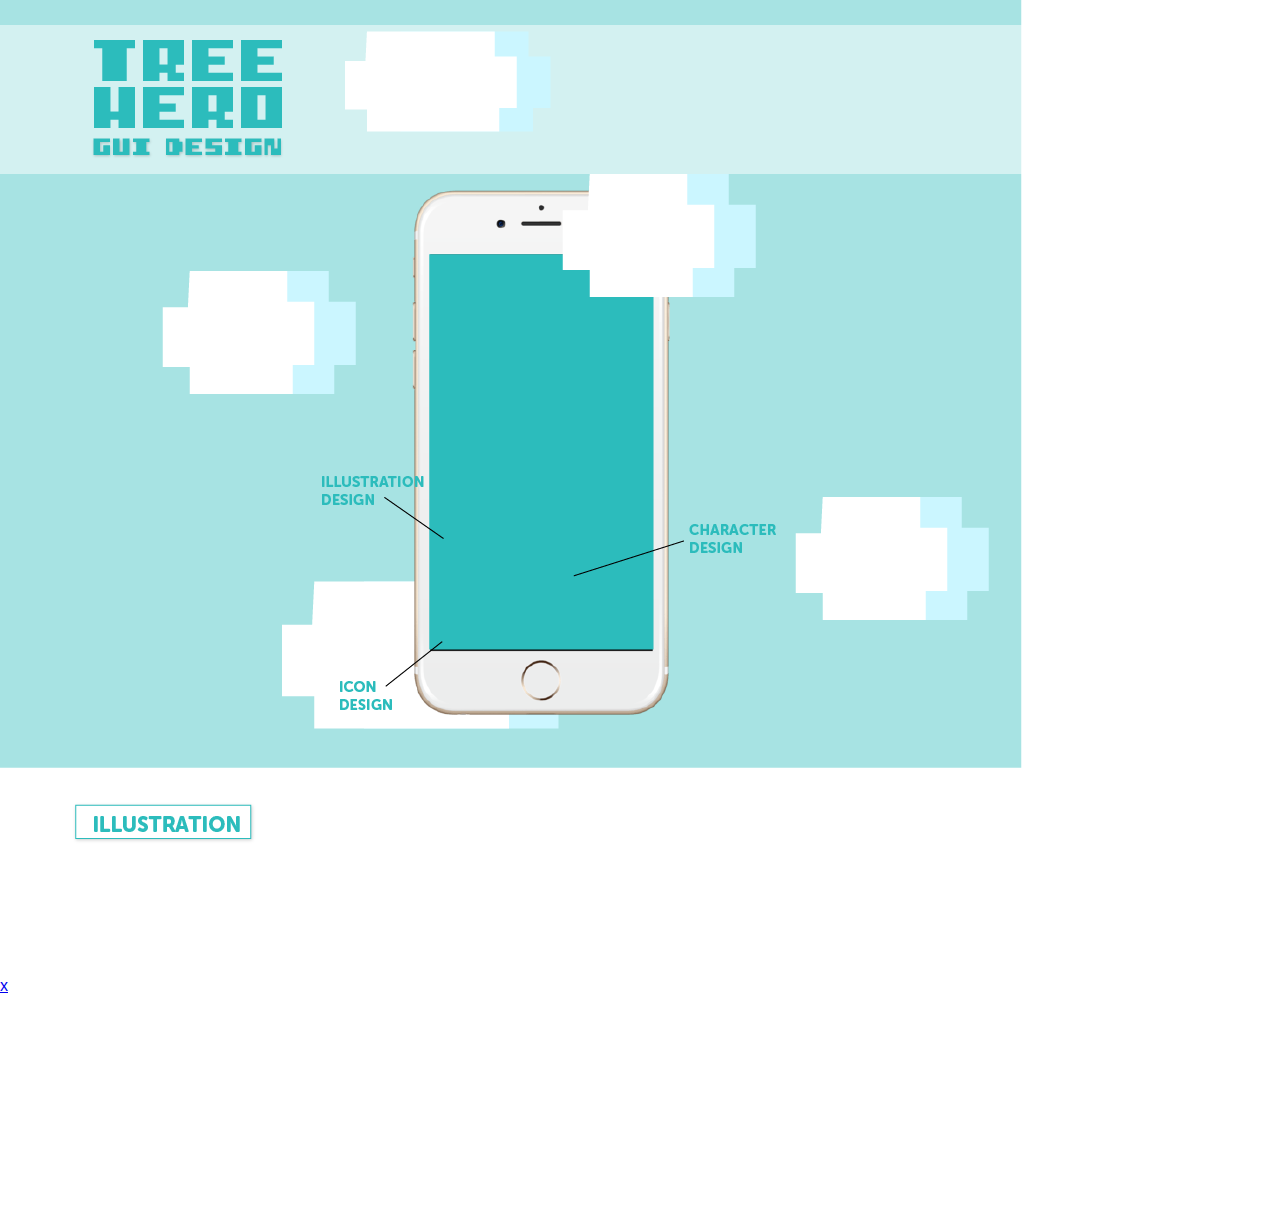
==== design-page.html @ fe79b0dc "first draft" ====
<!doctype html>
<!--[if lt IE 7]>      <html class="no-js lt-ie9 lt-ie8 lt-ie7" lang=""> <![endif]-->
<!--[if IE 7]>         <html class="no-js lt-ie9 lt-ie8" lang=""> <![endif]-->
<!--[if IE 8]>         <html class="no-js lt-ie9" lang=""> <![endif]-->
<!--[if gt IE 8]><!-->
<html class="no-js" lang=""> <!--<![endif]-->
    <head>
        <meta charset="utf-8">
        <meta http-equiv="X-UA-Compatible" content="IE=edge,chrome=1">
        <title>Tree Hero</title>
        <meta name="description" content="">
        <meta name="viewport" content="width=device-width, initial-scale=1">
        <link rel="apple-touch-icon" href="apple-touch-icon.png">

        <link rel="stylesheet" href="css/normalize.min.css">
        <link rel="stylesheet" href="css/main.css">

        <script src="js/vendor/modernizr-2.8.3-respond-1.4.2.min.js"></script>
    </head>
    <body>

      <img id="Image-Maps-Com-image-maps-2017-04-03-190004" src="img/iphone click.png" border="0" width="1024" height="768" orgWidth="1024" orgHeight="768" usemap="#image-maps-2017-04-03-190004" alt="" />
      <map name="image-maps-2017-04-03-190004" id="ImageMapsCom-image-maps-2017-04-03-190004">
      <area  alt="" title="illusDesign" href="#illusDesign" shape="rect" coords="300,450,429,531" style="outline:none;" target="_self"     />
      <area shape="rect" coords="1022,766,1024,768" alt="Image Map" style="outline:none;" title="Image Map" href="http://www.image-maps.com/index.php?aff=mapped_users_0" />
      </map>


      <section class="content-box content-illusDesign" id="illusDesign">
        <a href="#" class="btn-close">x</a>
        <img src="img/illus.png">
      </section>

      <script>window.jQuery || document.write('<script src="js/vendor/jquery-1.11.2.min.js"><\/script>')</script>

    </body>

</html>
---- css/main.css ----
/*! HTML5 Boilerplate v5.0 | MIT License | http://h5bp.com/ */

html {
    color: #222;
    font-size: 1em;
    line-height: 1.4;
}


::-moz-selection {
    background: #b3d4fc;
    text-shadow: none;
}

::selection {
    background: #b3d4fc;
    text-shadow: none;
}

hr {
    display: block;
    height: 1px;
    border: 0;
    border-top: 1px solid #ccc;
    margin: 1em 0;
    padding: 0;
}

audio,
canvas,
iframe,
img,
svg,
video {
    vertical-align: middle;
}

fieldset {
    border: 0;
    margin: 0;
    padding: 0;
}

textarea {
    resize: vertical;
}

.browserupgrade {
    margin: 0.2em 0;
    background: #ccc;
    color: #000;
    padding: 0.2em 0;
}


/* ===== Initializr Styles ==================================================
   Author: Jonathan Verrecchia - verekia.com/initializr/responsive-template
   ========================================================================== */

body {
    font: 16px/26px Helvetica, Helvetica Neue, Arial;
}

.wrapper {
    width: 90%;
    margin: 0 5%;
}

/* ===================
    ALL: Orange Theme
   =================== */

.header-container {
    border-bottom: 20px solid #e44d26;
}

.footer-container,
.main aside {
    border-top: 20px solid #e44d26;
}

.header-container,
.footer-container,
.main aside {
    background: #f16529;
}

.title {
    color: white;
}

/* ==============
    MOBILE: Menu
   ============== */

nav ul {
    margin: 0;
    padding: 0;
    list-style-type: none;
}

nav a {
    display: block;
    margin-bottom: 10px;
    padding: 15px 0;

    text-align: center;
    text-decoration: none;
    font-weight: bold;

    color: white;
    background: #e44d26;
}

nav a:hover,
nav a:visited {
    color: white;
}

nav a:hover {
    text-decoration: underline;
}

/* ==============
    MOBILE: Main
   ============== */

.main {
    padding: 30px 0;
}

.main article h1 {
    font-size: 2em;
}

.main aside {
    color: white;
    padding: 0px 5% 10px;
}

.footer-container footer {
    color: white;
    padding: 20px 0;
}

/* ===============
    ALL: IE Fixes
   =============== */

.ie7 .title {
    padding-top: 20px;
}

/* ==========================================================================
   Author's custom styles
   ========================================================================== */



   .over1{
       position:absolute;
       z-index:1;
       bottom:200px;
       right:800px;
   }

   .over2{
       position:absolute;
       z-index:1;
       bottom:200px;
       right:500px;
   }

   .over3{
       position:absolute;
       z-index:1;
       bottom:200px;
       right:200px;
   }











/* ==========================================================================
   Media Queries
   ========================================================================== */

@media only screen and (min-width: 480px) {

/* ====================
    INTERMEDIATE: Menu
   ==================== */

    nav a {
        float: left;
        width: 27%;
        margin: 0 1.7%;
        padding: 25px 2%;
        margin-bottom: 0;
    }

    nav li:first-child a {
        margin-left: 0;
    }

    nav li:last-child a {
        margin-right: 0;
    }

/* ========================
    INTERMEDIATE: IE Fixes
   ======================== */

    nav ul li {
        display: inline;
    }

    .oldie nav a {
        margin: 0 0.7%;
    }
}

@media only screen and (min-width: 768px) {

/* ====================
    WIDE: CSS3 Effects
   ==================== */

    .header-container,
    .main aside {
        -webkit-box-shadow: 0 5px 10px #aaa;
           -moz-box-shadow: 0 5px 10px #aaa;
                box-shadow: 0 5px 10px #aaa;
    }

/* ============
    WIDE: Menu
   ============ */

    .title {
        float: left;
    }

    nav {
        float: right;
        width: 38%;
    }

/* ============
    WIDE: Main
   ============ */

    .main article {
        float: left;
        width: 57%;
    }

    .main aside {
        float: right;
        width: 28%;
    }
}

@media only screen and (min-width: 1140px) {

/* ===============
    Maximal Width
   =============== */

    .wrapper {
        width: 1026px; /* 1140px - 10% for margins */
        margin: 0 auto;
    }
}

/* ==========================================================================
   Helper classes
   ========================================================================== */

.hidden {
    display: none !important;
    visibility: hidden;
}

.visuallyhidden {
    border: 0;
    clip: rect(0 0 0 0);
    height: 1px;
    margin: -1px;
    overflow: hidden;
    padding: 0;
    position: absolute;
    width: 1px;
}

.visuallyhidden.focusable:active,
.visuallyhidden.focusable:focus {
    clip: auto;
    height: auto;
    margin: 0;
    overflow: visible;
    position: static;
    width: auto;
}

.invisible {
    visibility: hidden;
}

.clearfix:before,
.clearfix:after {
    content: " ";
    display: table;
}

.clearfix:after {
    clear: both;
}

.clearfix {
    *zoom: 1;
}

/* ==========================================================================
   Print styles
   ========================================================================== */

@media print {
    *,
    *:before,
    *:after {
        background: transparent !important;
        color: #000 !important;
        box-shadow: none !important;
        text-shadow: none !important;
    }

    a,
    a:visited {
        text-decoration: underline;
    }

    a[href]:after {
        content: " (" attr(href) ")";
    }

    abbr[title]:after {
        content: " (" attr(title) ")";
    }

    a[href^="#"]:after,
    a[href^="javascript:"]:after {
        content: "";
    }

    pre,
    blockquote {
        border: 1px solid #999;
        page-break-inside: avoid;
    }

    thead {
        display: table-header-group;
    }

    tr,
    img {
        page-break-inside: avoid;
    }

    img {
        max-width: 100% !important;
    }

    p,
    h2,
    h3 {
        orphans: 3;
        widows: 3;
    }

    h2,
    h3 {
        page-break-after: avoid;
    }
}
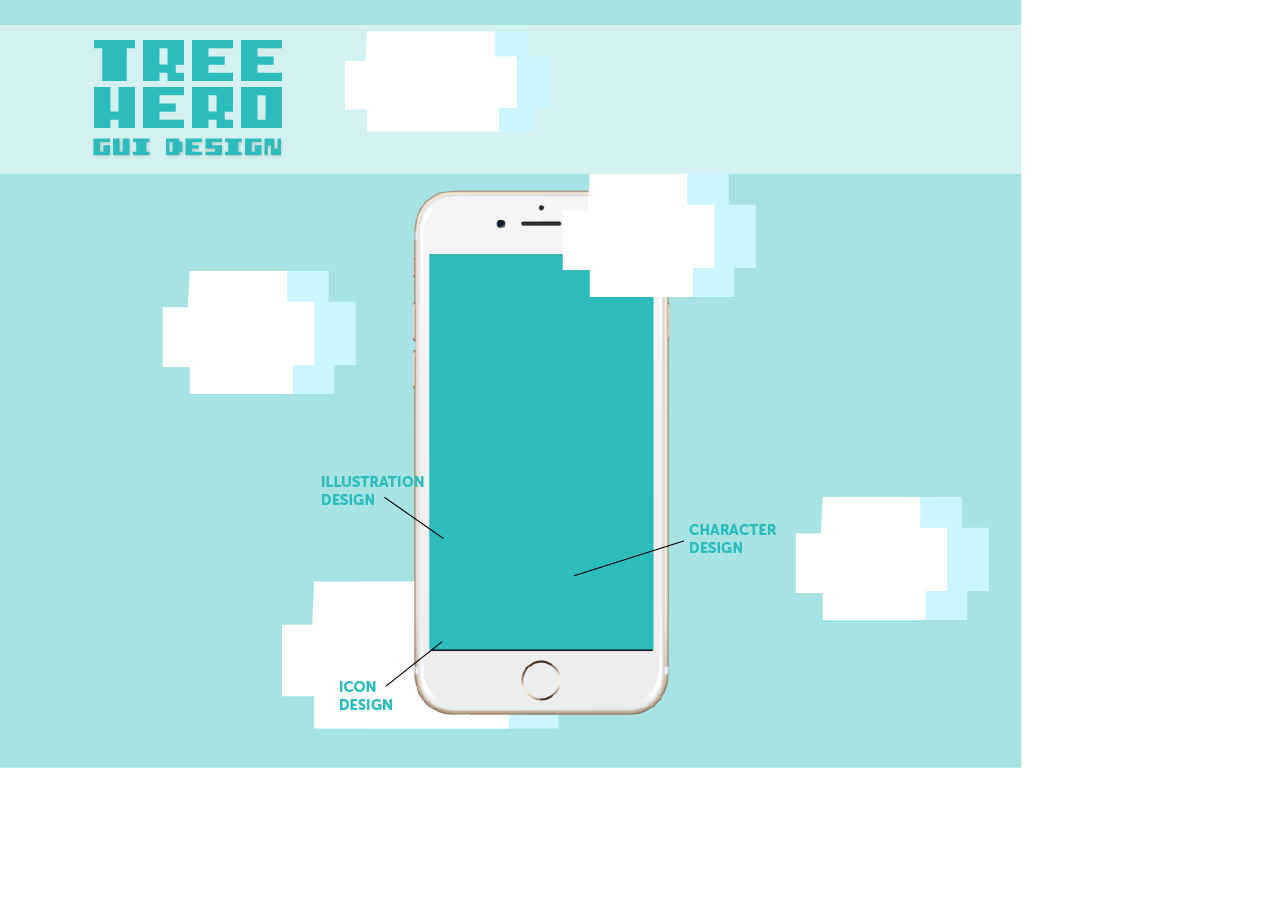
==== commit c11c47a1: "popping up overlays" ====
--- a/design-page.html
+++ b/design-page.html
@@ -20,18 +20,32 @@
     <body>
 
       <img id="Image-Maps-Com-image-maps-2017-04-03-190004" src="img/iphone click.png" border="0" width="1024" height="768" orgWidth="1024" orgHeight="768" usemap="#image-maps-2017-04-03-190004" alt="" />
-      <map name="image-maps-2017-04-03-190004" id="ImageMapsCom-image-maps-2017-04-03-190004">
-      <area  alt="" title="illusDesign" href="#illusDesign" shape="rect" coords="300,450,429,531" style="outline:none;" target="_self"     />
+      <map name="image-maps-2017-04-03-190004" id="ImageMapsCom-image-maps-2017-04-03-190004" class="map-buttons">
+      <area  alt="" title="illusDesign" href="#illusDesign" shape="rect" coords="300,450,429,531" style="outline:none;" target="_self"/>
+      <area  alt="" title="charc" href="img/charc.png" shape="rect" coords="673,505,802,586" style="outline:none;" target="_self"/>
+      <area  alt="" title="icon" href="img/icon.png" shape="rect" coords="334,669,463,750" style="outline:none;" target="_self"     />
+
       <area shape="rect" coords="1022,766,1024,768" alt="Image Map" style="outline:none;" title="Image Map" href="http://www.image-maps.com/index.php?aff=mapped_users_0" />
       </map>
 
 
       <section class="content-box content-illusDesign" id="illusDesign">
         <a href="#" class="btn-close">x</a>
-        <img src="img/illus.png">
+        <img src="img/illus.png" class="illusDesign">
       </section>
 
-      <script>window.jQuery || document.write('<script src="js/vendor/jquery-1.11.2.min.js"><\/script>')</script>
+      <section class="content-box content-charc" id="charc">
+        <a href="#" class="btn-close">x</a>
+        <img src="img/charc.png">
+      </section>
+
+      <section class="content-box content-icon" id="icon">
+        <a href="#" class="btn-close">x</a>
+        <img src="img/icon.png">
+      </section>
+
+      <script>window.jQuery || document.write('<script src="js/vendor/jquery-1.11.2.min.js"><\/script>')></script>
+      <script src="js/main.js"></script>
 
     </body>
 
--- a/css/main.css
+++ b/css/main.css
@@ -179,14 +179,87 @@
    }
 
 
-
-
-
-
-
-
-
-
+      .button {
+          background-color: #4CAF50; /* Green */
+          border: none;
+          color: white;
+          padding: 15px 32px;
+          text-align: center;
+          text-decoration: none;
+          display: inline-block;
+          font-size: 16px;
+      }
+
+      .start-section {
+
+
+          position: absolute;
+          top:0;
+          bottom: 0;
+          right: 0;
+          left: 0;
+
+          display: flex;
+          flex direction: column;
+          justify-content: center;
+          align-items: center;
+
+          color: white;
+       }
+
+      .btn{
+
+        padding: 10 px 2px;
+        border-radius: 2px;
+
+        font-size: 72px;
+      }
+
+
+
+   .content-box {
+     background-size: 800px;
+     position: absolute;
+     top: 50px;
+     right: 30px;
+     bottom: 10px;
+     left: 30px;
+     padding: 30px;
+     color: white;
+     display: none;
+   }
+
+
+      .content-northamerica {
+         background-image: url(../img/moose-01.jpg);
+
+      }
+   /*
+      .content-box .nAmerica {
+        position: relative;
+      }
+
+      .content-asia {
+         background-image: url(../img/komodo-01.jpg);
+       }
+
+     .content-africa {
+         background-image: url(../img/lion-01.jpg);
+       }
+
+     .content-auss {
+         background-image: url(../img/kangaroo-01.jpg);
+       }
+*/
+
+       .btn-close {
+         position: absolute;
+         top: 5px;
+         right: 10px;
+         font-family: Helvetica, Arial, sans-serif;
+         text-decoration: none;
+         font-size: 24px
+       }
 
 /* ==========================================================================
    Media Queries
